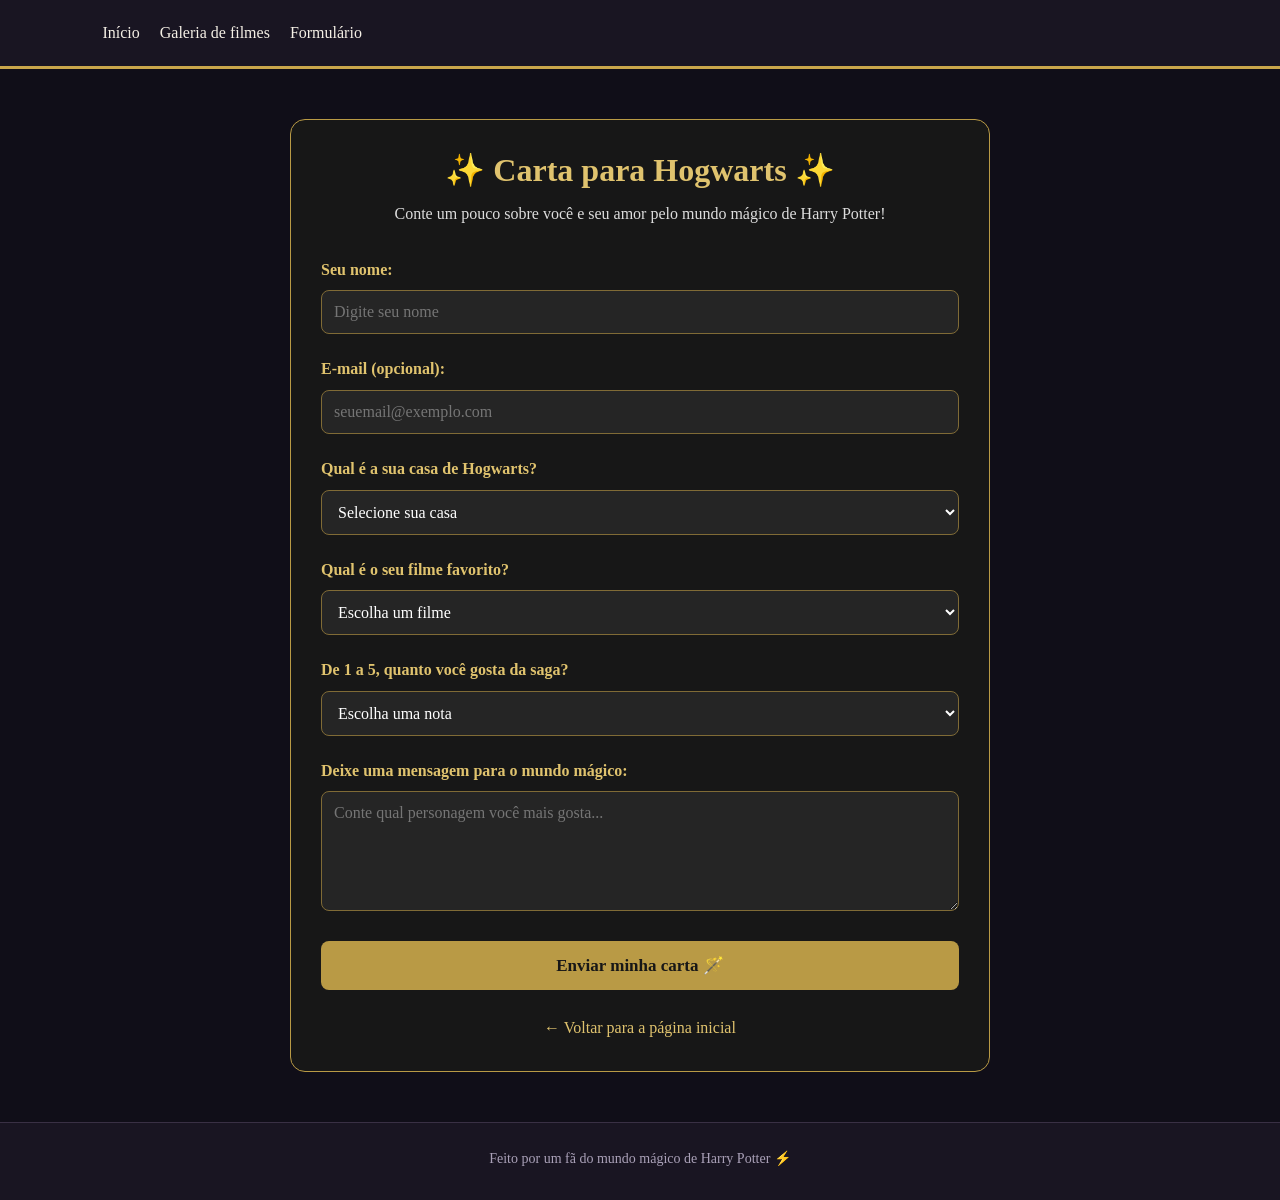
==== formulário.html @ 0c0d21b6 "Update formulário.html" ====
<!DOCTYPE html>
<html lang="pt-BR">
<head>
  <meta charset="UTF-8">
  <meta name="viewport" content="width=device-width, initial-scale=1.0">
  <title>Formulário | Mundo Harry Potter</title>

  <link rel="stylesheet" href="style.css">

  <style>
    .formulario-pagina {
      max-width: 700px;
      margin: 50px auto;
      padding: 30px;
      background: #171717;
      border: 1px solid #b99a45;
      border-radius: 15px;
      color: #f5f0e1;
    }

    .formulario-pagina h1 {
      text-align: center;
      color: #e0c36e;
      margin-bottom: 10px;
    }

    .introducao {
      text-align: center;
      margin-bottom: 30px;
      color: #ddd;
    }

    .campo {
      margin-bottom: 22px;
    }

    .campo label {
      display: block;
      margin-bottom: 8px;
      font-weight: bold;
      color: #e0c36e;
    }

    .campo input,
    .campo select,
    .campo textarea {
      width: 100%;
      padding: 12px;
      box-sizing: border-box;
      border: 1px solid #806b36;
      border-radius: 8px;
      background: #252525;
      color: white;
      font-size: 16px;
    }

    .campo textarea {
      min-height: 120px;
      resize: vertical;
    }

    .campo input:focus,
    .campo select:focus,
    .campo textarea:focus {
      outline: 2px solid #e0c36e;
    }

    .botao-enviar {
      display: block;
      width: 100%;
      padding: 14px;
      border: none;
      border-radius: 8px;
      background: #b99a45;
      color: #171717;
      font-size: 17px;
      font-weight: bold;
      cursor: pointer;
    }

    .botao-enviar:hover {
      background: #e0c36e;
    }

    #mensagem {
      display: none;
      margin-top: 20px;
      padding: 15px;
      border: 1px solid #b99a45;
      border-radius: 8px;
      color: #f5e6a8;
      text-align: center;
    }

    .voltar {
      display: block;
      margin-top: 25px;
      text-align: center;
      color: #e0c36e;
    }

    @media (max-width: 600px) {
      .formulario-pagina {
        margin: 20px 12px;
        padding: 20px;
      }
    }
  </style>
</head>

<body>

  <header>
    <nav>
      <a href="index.html">Início</a>
      <a href="galeria.html">Galeria de filmes</a>
      <a href="formulario.html">Formulário</a>
    </nav>
  </header>

  <main class="formulario-pagina">
    <h1>✨ Carta para Hogwarts ✨</h1>

    <p class="introducao">
      Conte um pouco sobre você e seu amor pelo mundo mágico
      de Harry Potter!
    </p>

    <form id="formulario-hogwarts">

      <div class="campo">
        <label for="nome">Seu nome:</label>
        <input
          type="text"
          id="nome"
          name="nome"
          placeholder="Digite seu nome"
          required
        >
      </div>

      <div class="campo">
        <label for="email">E-mail (opcional):</label>
        <input
          type="email"
          id="email"
          name="email"
          placeholder="seuemail@exemplo.com"
        >
      </div>

      <div class="campo">
        <label for="casa">Qual é a sua casa de Hogwarts?</label>
        <select id="casa" name="casa" required>
          <option value="">Selecione sua casa</option>
          <option value="Grifinória">🦁 Grifinória</option>
          <option value="Sonserina">🐍 Sonserina</option>
          <option value="Corvinal">🦅 Corvinal</option>
          <option value="Lufa-Lufa">🦡 Lufa-Lufa</option>
          <option value="Ainda não sei">Ainda não sei</option>
        </select>
      </div>

      <div class="campo">
        <label for="filme">Qual é o seu filme favorito?</label>
        <select id="filme" name="filme" required>
          <option value="">Escolha um filme</option>
          <option value="A Pedra Filosofal">A Pedra Filosofal</option>
          <option value="A Câmara Secreta">A Câmara Secreta</option>
          <option value="O Prisioneiro de Azkaban">O Prisioneiro de Azkaban</option>
          <option value="O Cálice de Fogo">O Cálice de Fogo</option>
          <option value="A Ordem da Fênix">A Ordem da Fênix</option>
          <option value="O Enigma do Príncipe">O Enigma do Príncipe</option>
          <option value="As Relíquias da Morte - Parte 1">As Relíquias da Morte – Parte 1</option>
          <option value="As Relíquias da Morte - Parte 2">As Relíquias da Morte – Parte 2</option>
        </select>
      </div>

      <div class="campo">
        <label for="nota">De 1 a 5, quanto você gosta da saga?</label>
        <select id="nota" name="nota" required>
          <option value="">Escolha uma nota</option>
          <option value="1">⭐ 1 - Gostei</option>
          <option value="2">⭐⭐ 2 - Gostei bastante</option>
          <option value="3">⭐⭐⭐ 3 - Muito bom</option>
          <option value="4">⭐⭐⭐⭐ 4 - Incrível</option>
          <option value="5">⭐⭐⭐⭐⭐ 5 - Sou fã!</option>
        </select>
      </div>

      <div class="campo">
        <label for="comentario">
          Deixe uma mensagem para o mundo mágico:
        </label>
        <textarea
          id="comentario"
          name="comentario"
          placeholder="Conte qual personagem você mais gosta..."
          required
        ></textarea>
      </div>

      <button type="submit" class="botao-enviar">
        Enviar minha carta 🪄
      </button>

      <p id="mensagem" role="status" aria-live="polite"></p>

    </form>

    <a href="index.html" class="voltar">
      ← Voltar para a página inicial
    </a>
  </main>

  <footer>
    <p>Feito por um fã do mundo mágico de Harry Potter ⚡</p>
  </footer>

  <script>
    const formulario = document.getElementById("formulario-hogwarts");
    const mensagem = document.getElementById("mensagem");

    formulario.addEventListener("submit", function(event) {
      event.preventDefault();

      const nome = document.getElementById("nome").value.trim();

      mensagem.textContent =
        "✨ Obrigado, " + nome +
        "! Sua carta foi preenchida com sucesso. " +
        "Este formulário é uma demonstração e não salva nem envia suas respostas.";

      mensagem.style.display = "block";
    });
  </script>

</body>
</html>
---- style.css ----
/* =================================
   MUNDO BRUXO - ESTILO PRINCIPAL
   ================================= */

* {
  margin: 0;
  padding: 0;
  box-sizing: border-box;
}

:root {
  --fundo: #100e18;
  --fundo-card: #1d1928;
  --fundo-header: #191522;
  --dourado: #c9a64b;
  --dourado-claro: #f0d98b;
  --texto: #f5f0e6;
  --texto-suave: #d5cedd;

  --grifinoria: #a52a35;
  --sonserina: #247653;
  --corvinal: #3976b8;
  --lufalufa: #c9a64b;
}

html {
  scroll-behavior: smooth;
}

body {
  font-family: Georgia, "Times New Roman", serif;
  background: var(--fundo);
  color: var(--texto);
  line-height: 1.6;
  min-height: 100vh;
}

a {
  color: var(--dourado-claro);
  text-decoration: none;
}

a:hover {
  color: var(--dourado);
}

img {
  max-width: 100%;
  display: block;
}

/* =================================
   CABEÇALHO E NAVEGAÇÃO
   ================================= */

header {
  background: var(--fundo-header);
  padding: 20px 8%;
  border-bottom: 3px solid var(--dourado);

  display: flex;
  justify-content: space-between;
  align-items: center;
  flex-wrap: wrap;
  gap: 15px;
}

.logo {
  color: #e3c36c;
  font-size: 25px;
  font-weight: bold;
}

nav {
  display: flex;
  align-items: center;
  flex-wrap: wrap;
  gap: 20px;
}

nav a {
  color: var(--texto);
  transition: color 0.3s;
}

nav a:hover {
  color: var(--dourado-claro);
}

/* =================================
   TÍTULOS E SEÇÕES
   ================================= */

section {
  padding: 60px 8%;
}

h1,
h2,
h3 {
  line-height: 1.3;
}

h1,
h2 {
  color: var(--dourado-claro);
}

p {
  margin-bottom: 12px;
}

.titulo {
  text-align: center;
  padding: 50px 20px 25px;
}

.titulo h1 {
  font-size: clamp(32px, 6vw, 46px);
  margin-bottom: 12px;
}

.titulo p {
  color: var(--texto-suave);
}

.intro {
  max-width: 800px;
  margin: 0 auto;
  color: var(--texto-suave);
  font-size: 17px;
  text-align: center;
}

/* =================================
   PÁGINA INICIAL
   ================================= */

.hero {
  min-height: 75vh;
  padding: 80px 8%;

  display: flex;
  flex-direction: column;
  justify-content: center;
  align-items: center;
  text-align: center;

  background: radial-gradient(
    ellipse at top,
    #342448 0%,
    var(--fundo) 70%
  );
}

.hero h1 {
  font-size: clamp(38px, 7vw, 68px);
  margin-bottom: 20px;
}

.hero p {
  max-width: 700px;
  color: var(--texto-suave);
  font-size: 19px;
  margin-bottom: 30px;
}

.destaque {
  background: var(--fundo-header);
  border-top: 1px solid #393044;
  border-bottom: 1px solid #393044;
}

/* =================================
   BOTÕES
   ================================= */

.botao,
button {
  display: inline-block;
  padding: 13px 27px;

  background: var(--dourado);
  color: #17111f;

  border: none;
  border-radius: 8px;

  font-family: inherit;
  font-size: 16px;
  font-weight: bold;
  text-align: center;
  cursor: pointer;

  transition: background 0.3s, transform 0.3s;
}

.botao:hover,
button:hover {
  background: var(--dourado-claro);
  color: #17111f;
  transform: translateY(-2px);
}

/* =================================
   CARTÕES DAS CASAS
   ================================= */

.casas {
  display: grid;
  grid-template-columns: repeat(
    auto-fit,
    minmax(200px, 1fr)
  );
  gap: 20px;
  margin-top: 35px;
}

.casa {
  background: var(--fundo-card);
  padding: 25px 20px;
  border: 2px solid #393044;
  border-radius: 12px;
}

.casa h3 {
  margin-bottom: 10px;
  font-size: 23px;
}

.grifinoria {
  border-color: var(--grifinoria);
}

.grifinoria h3 {
  color: #e45b62;
}

.sonserina {
  border-color: var(--sonserina);
}

.sonserina h3 {
  color: #63d6a0;
}

.corvinal {
  border-color: var(--corvinal);
}

.corvinal h3 {
  color: #79b9ff;
}

.lufalufa {
  border-color: var(--lufalufa);
}

.lufalufa h3 {
  color: #f0d36d;
}

/* =================================
   GALERIA DE FILMES
   ================================= */

.galeria {
  display: grid;
  grid-template-columns: repeat(
    auto-fit,
    minmax(220px, 1fr)
  );
  gap: 25px;
  padding: 30px 8% 60px;
}

.filme {
  background: var(--fundo-card);
  border: 2px solid #393044;
  border-radius: 12px;
  overflow: hidden;

  transition: transform 0.3s, box-shadow 0.3s;
}

.filme:hover {
  transform: translateY(-6px);
  box-shadow: 0 10px 25px #00000050;
}

.filme img {
  width: 100%;
  aspect-ratio: 2 / 3;
  object-fit: cover;
  background: #292333;
}

.filme h3 {
  color: var(--dourado-claro);
  font-size: 19px;
  padding: 15px 15px 5px;
}

.filme p {
  color: var(--texto-suave);
  padding: 0 15px 15px;
}

/* Bordas com as cores das quatro casas */

.filme:nth-child(4n + 1) {
  border-color: var(--grifinoria);
}

.filme:nth-child(4n + 2) {
  border-color: var(--sonserina);
}

.filme:nth-child(4n + 3) {
  border-color: var(--corvinal);
}

.filme:nth-child(4n) {
  border-color: var(--lufalufa);
}

/* =================================
   FORMULÁRIO
   ================================= */

.formulario-container {
  width: min(90%, 650px);
  margin: 20px auto 60px;
  padding: 30px;

  background: var(--fundo-card);
  border: 1px solid #51415f;
  border-radius: 16px;

  box-shadow: 0 10px 35px #00000030;
}

.campo {
  margin-bottom: 22px;
}

label,
.pergunta {
  display: block;
  font-weight: bold;
  margin-bottom: 8px;
  color: var(--dourado-claro);
}

input,
select,
textarea {
  width: 100%;
  padding: 12px;

  border: 1px solid #594d68;
  border-radius: 8px;

  background: var(--fundo);
  color: var(--texto);

  font-family: inherit;
  font-size: 16px;
}

input:focus,
select:focus,
textarea:focus {
  outline: 2px solid var(--dourado);
  border-color: var(--dourado);
}

select option {
  background: var(--fundo-card);
}

textarea {
  min-height: 120px;
  resize: vertical;
}

.opcoes {
  display: flex;
  flex-wrap: wrap;
  gap: 12px;
}

.opcoes label {
  display: flex;
  align-items: center;
  gap: 7px;
  padding: 10px 12px;

  border: 1px solid #51415f;
  border-radius: 8px;

  color: var(--texto);
  font-weight: normal;
  cursor: pointer;
}

.opcoes input {
  width: auto;
  accent-color: var(--dourado);
}

.aviso {
  margin-top: 15px;
  color: #bdb4ca;
  font-size: 13px;
  text-align: center;
}

#mensagem {
  display: none;
  margin-top: 20px;
  padding: 15px;

  border: 1px solid #63d6a0;
  border-radius: 8px;

  color: #a5f0c9;
  text-align: center;
}

/* =================================
   RODAPÉ
   ================================= */

footer {
  text-align: center;
  padding: 25px;

  color: #aaa1b8;
  background: var(--fundo-header);
  border-top: 1px solid #393044;

  font-size: 14px;
}

footer p {
  margin-bottom: 5px;
}

/* =================================
   ACESSIBILIDADE
   ================================= */

a:focus-visible,
button:focus-visible {
  outline: 2px solid var(--dourado-claro);
  outline-offset: 4px;
}

/* =================================
   RESPONSIVIDADE PARA CELULARES
   ================================= */

@media (max-width: 600px) {
  header {
    justify-content: center;
    text-align: center;
  }

  nav {
    justify-content: center;
    gap: 14px;
  }

  .hero {
    min-height: 65vh;
    padding: 60px 6%;
  }

  section {
    padding: 45px 6%;
  }

  .galeria {
    grid-template-columns: repeat(2, minmax(0, 1fr));
    gap: 14px;
    padding: 20px 5% 45px;
  }

  .filme h3 {
    font-size: 16px;
    padding: 10px 10px 5px;
  }

  .filme p {
    padding: 0 10px 10px;
    font-size: 14px;
  }

  .formulario-container {
    padding: 22px;
  }
}

@media (max-width: 360px) {
  .galeria {
    grid-template-columns: 1fr;
  }
}
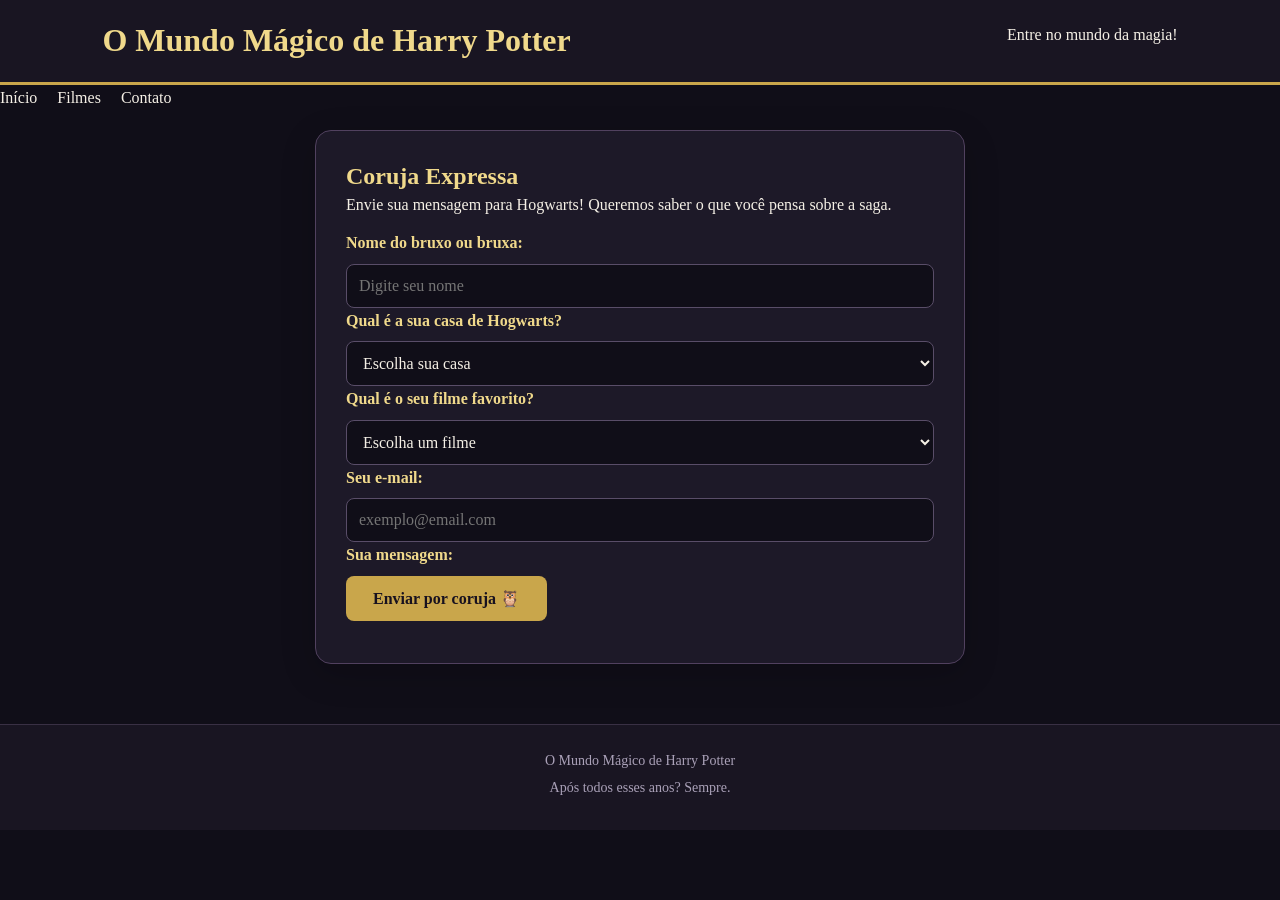
==== commit aa97f1ff: "Update formulário.html" ====
--- a/formulário.html
+++ b/formulário.html
@@ -1,239 +1,92 @@
+
 <!DOCTYPE html>
 <html lang="pt-BR">
 <head>
-  <meta charset="UTF-8">
-  <meta name="viewport" content="width=device-width, initial-scale=1.0">
-  <title>Formulário | Mundo Harry Potter</title>
-
-  <link rel="stylesheet" href="style.css">
-
-  <style>
-    .formulario-pagina {
-      max-width: 700px;
-      margin: 50px auto;
-      padding: 30px;
-      background: #171717;
-      border: 1px solid #b99a45;
-      border-radius: 15px;
-      color: #f5f0e1;
-    }
-
-    .formulario-pagina h1 {
-      text-align: center;
-      color: #e0c36e;
-      margin-bottom: 10px;
-    }
-
-    .introducao {
-      text-align: center;
-      margin-bottom: 30px;
-      color: #ddd;
-    }
-
-    .campo {
-      margin-bottom: 22px;
-    }
-
-    .campo label {
-      display: block;
-      margin-bottom: 8px;
-      font-weight: bold;
-      color: #e0c36e;
-    }
-
-    .campo input,
-    .campo select,
-    .campo textarea {
-      width: 100%;
-      padding: 12px;
-      box-sizing: border-box;
-      border: 1px solid #806b36;
-      border-radius: 8px;
-      background: #252525;
-      color: white;
-      font-size: 16px;
-    }
-
-    .campo textarea {
-      min-height: 120px;
-      resize: vertical;
-    }
-
-    .campo input:focus,
-    .campo select:focus,
-    .campo textarea:focus {
-      outline: 2px solid #e0c36e;
-    }
-
-    .botao-enviar {
-      display: block;
-      width: 100%;
-      padding: 14px;
-      border: none;
-      border-radius: 8px;
-      background: #b99a45;
-      color: #171717;
-      font-size: 17px;
-      font-weight: bold;
-      cursor: pointer;
-    }
-
-    .botao-enviar:hover {
-      background: #e0c36e;
-    }
-
-    #mensagem {
-      display: none;
-      margin-top: 20px;
-      padding: 15px;
-      border: 1px solid #b99a45;
-      border-radius: 8px;
-      color: #f5e6a8;
-      text-align: center;
-    }
-
-    .voltar {
-      display: block;
-      margin-top: 25px;
-      text-align: center;
-      color: #e0c36e;
-    }
-
-    @media (max-width: 600px) {
-      .formulario-pagina {
-        margin: 20px 12px;
-        padding: 20px;
-      }
-    }
-  </style>
+    <meta charset="UTF-8">
+    <meta name="viewport" content="width=device-width, initial-scale=1.0">
+    <title>Contato | Harry Potter</title>
+    <link rel="stylesheet" href="style.css">
 </head>
 
 <body>
 
-  <header>
+    <header>
+        <h1>O Mundo Mágico de Harry Potter</h1>
+        <p>Entre no mundo da magia!</p>
+    </header>
+
     <nav>
-      <a href="index.html">Início</a>
-      <a href="galeria.html">Galeria de filmes</a>
-      <a href="formulario.html">Formulário</a>
+        <a href="index.html">Início</a>
+        <a href="galeria.html">Filmes</a>
+        <a href="formulario.html">Contato</a>
     </nav>
-  </header>
 
-  <main class="formulario-pagina">
-    <h1>✨ Carta para Hogwarts ✨</h1>
+    <main class="formulario-container">
+        <h2>Coruja Expressa</h2>
+        <p>
+            Envie sua mensagem para Hogwarts!
+            Queremos saber o que você pensa sobre a saga.
+        </p>
 
-    <p class="introducao">
-      Conte um pouco sobre você e seu amor pelo mundo mágico
-      de Harry Potter!
-    </p>
+        <form id="formulario">
+            <label for="nome">Nome do bruxo ou bruxa:</label>
+            <input type="text" id="nome" name="nome"
+                   placeholder="Digite seu nome" required>
 
-    <form id="formulario-hogwarts">
+            <label for="casa">Qual é a sua casa de Hogwarts?</label>
+            <select id="casa" name="casa" required>
+                <option value="">Escolha sua casa</option>
+                <option>Grifinória</option>
+                <option>Sonserina</option>
+                <option>Corvinal</option>
+                <option>Lufa-Lufa</option>
+            </select>
 
-      <div class="campo">
-        <label for="nome">Seu nome:</label>
-        <input
-          type="text"
-          id="nome"
-          name="nome"
-          placeholder="Digite seu nome"
-          required
-        >
-      </div>
+            <label for="filme">Qual é o seu filme favorito?</label>
+            <select id="filme" name="filme" required>
+                <option value="">Escolha um filme</option>
+                <option>A Pedra Filosofal</option>
+                <option>A Câmara Secreta</option>
+                <option>O Prisioneiro de Azkaban</option>
+                <option>O Cálice de Fogo</option>
+                <option>A Ordem da Fênix</option>
+                <option>O Enigma do Príncipe</option>
+                <option>As Relíquias da Morte - Parte 1</option>
+                <option>As Relíquias da Morte - Parte 2</option>
+            </select>
 
-      <div class="campo">
-        <label for="email">E-mail (opcional):</label>
-        <input
-          type="email"
-          id="email"
-          name="email"
-          placeholder="seuemail@exemplo.com"
-        >
-      </div>
+            <label for="email">Seu e-mail:</label>
+            <input type="email" id="email" name="email"
+                   placeholder="exemplo@email.com" required>
 
-      <div class="campo">
-        <label for="casa">Qual é a sua casa de Hogwarts?</label>
-        <select id="casa" name="casa" required>
-          <option value="">Selecione sua casa</option>
-          <option value="Grifinória">🦁 Grifinória</option>
-          <option value="Sonserina">🐍 Sonserina</option>
-          <option value="Corvinal">🦅 Corvinal</option>
-          <option value="Lufa-Lufa">🦡 Lufa-Lufa</option>
-          <option value="Ainda não sei">Ainda não sei</option>
-        </select>
-      </div>
+            <label for="mensagem">Sua mensagem:</label>
+            <textarea id="mensagem" name="mensagem" rows="5"
+                      placeholder="Escreva sua mensagem mágica..."
+                      required></textarea>
 
-      <div class="campo">
-        <label for="filme">Qual é o seu filme favorito?</label>
-        <select id="filme" name="filme" required>
-          <option value="">Escolha um filme</option>
-          <option value="A Pedra Filosofal">A Pedra Filosofal</option>
-          <option value="A Câmara Secreta">A Câmara Secreta</option>
-          <option value="O Prisioneiro de Azkaban">O Prisioneiro de Azkaban</option>
-          <option value="O Cálice de Fogo">O Cálice de Fogo</option>
-          <option value="A Ordem da Fênix">A Ordem da Fênix</option>
-          <option value="O Enigma do Príncipe">O Enigma do Príncipe</option>
-          <option value="As Relíquias da Morte - Parte 1">As Relíquias da Morte – Parte 1</option>
-          <option value="As Relíquias da Morte - Parte 2">As Relíquias da Morte – Parte 2</option>
-        </select>
-      </div>
+            <button type="submit">Enviar por coruja 🦉</button>
+        </form>
 
-      <div class="campo">
-        <label for="nota">De 1 a 5, quanto você gosta da saga?</label>
-        <select id="nota" name="nota" required>
-          <option value="">Escolha uma nota</option>
-          <option value="1">⭐ 1 - Gostei</option>
-          <option value="2">⭐⭐ 2 - Gostei bastante</option>
-          <option value="3">⭐⭐⭐ 3 - Muito bom</option>
-          <option value="4">⭐⭐⭐⭐ 4 - Incrível</option>
-          <option value="5">⭐⭐⭐⭐⭐ 5 - Sou fã!</option>
-        </select>
-      </div>
+        <p id="resultado" role="status"></p>
+    </main>
 
-      <div class="campo">
-        <label for="comentario">
-          Deixe uma mensagem para o mundo mágico:
-        </label>
-        <textarea
-          id="comentario"
-          name="comentario"
-          placeholder="Conte qual personagem você mais gosta..."
-          required
-        ></textarea>
-      </div>
+    <footer>
+        <p>O Mundo Mágico de Harry Potter</p>
+        <p>Após todos esses anos? Sempre.</p>
+    </footer>
 
-      <button type="submit" class="botao-enviar">
-        Enviar minha carta 🪄
-      </button>
+    <script>
+        document.getElementById("formulario").addEventListener("submit", function(event) {
+            event.preventDefault();
 
-      <p id="mensagem" role="status" aria-live="polite"></p>
+            const nome = document.getElementById("nome").value;
 
-    </form>
+            document.getElementById("resultado").textContent =
+                "Mensagem preenchida com sucesso, " + nome + "!";
 
-    <a href="index.html" class="voltar">
-      ← Voltar para a página inicial
-    </a>
-  </main>
-
-  <footer>
-    <p>Feito por um fã do mundo mágico de Harry Potter ⚡</p>
-  </footer>
-
-  <script>
-    const formulario = document.getElementById("formulario-hogwarts");
-    const mensagem = document.getElementById("mensagem");
-
-    formulario.addEventListener("submit", function(event) {
-      event.preventDefault();
-
-      const nome = document.getElementById("nome").value.trim();
-
-      mensagem.textContent =
-        "✨ Obrigado, " + nome +
-        "! Sua carta foi preenchida com sucesso. " +
-        "Este formulário é uma demonstração e não salva nem envia suas respostas.";
-
-      mensagem.style.display = "block";
-    });
-  </script>
+            this.reset();
+        });
+    </script>
 
 </body>
 </html>
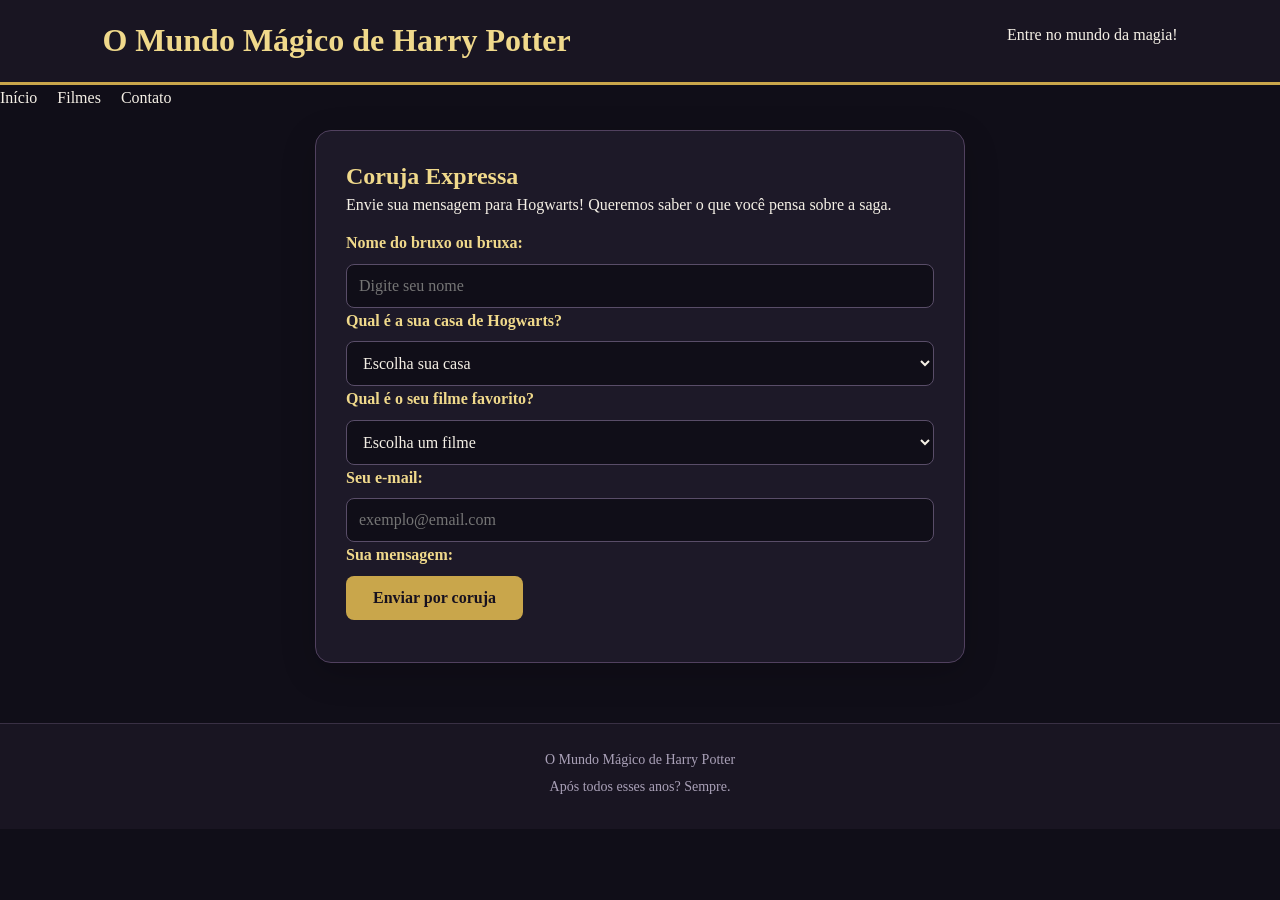
==== commit 7b97f70b: "Update formulário.html" ====
--- a/formulário.html
+++ b/formulário.html
@@ -1,4 +1,3 @@
-
 <!DOCTYPE html>
 <html lang="pt-BR">
 <head>
@@ -7,41 +6,34 @@
     <title>Contato | Harry Potter</title>
     <link rel="stylesheet" href="style.css">
 </head>
-
 <body>
-
     <header>
         <h1>O Mundo Mágico de Harry Potter</h1>
         <p>Entre no mundo da magia!</p>
     </header>
-
     <nav>
         <a href="index.html">Início</a>
         <a href="galeria.html">Filmes</a>
         <a href="formulario.html">Contato</a>
     </nav>
-
     <main class="formulario-container">
         <h2>Coruja Expressa</h2>
         <p>
             Envie sua mensagem para Hogwarts!
             Queremos saber o que você pensa sobre a saga.
         </p>
-
         <form id="formulario">
             <label for="nome">Nome do bruxo ou bruxa:</label>
             <input type="text" id="nome" name="nome"
                    placeholder="Digite seu nome" required>
-
             <label for="casa">Qual é a sua casa de Hogwarts?</label>
             <select id="casa" name="casa" required>
                 <option value="">Escolha sua casa</option>
-                <option>Grifinória</option>
-                <option>Sonserina</option>
-                <option>Corvinal</option>
-                <option>Lufa-Lufa</option>
+                <option value="Grifinória">Grifinória</option>
+                <option value="Sonserina">Sonserina</option>
+                <option value="Corvinal">Corvinal</option>
+                <option value="Lufa-Lufa">Lufa-Lufa</option>
             </select>
-
             <label for="filme">Qual é o seu filme favorito?</label>
             <select id="filme" name="filme" required>
                 <option value="">Escolha um filme</option>
@@ -54,39 +46,47 @@
                 <option>As Relíquias da Morte - Parte 1</option>
                 <option>As Relíquias da Morte - Parte 2</option>
             </select>
-
             <label for="email">Seu e-mail:</label>
             <input type="email" id="email" name="email"
                    placeholder="exemplo@email.com" required>
-
             <label for="mensagem">Sua mensagem:</label>
             <textarea id="mensagem" name="mensagem" rows="5"
                       placeholder="Escreva sua mensagem mágica..."
                       required></textarea>
-
-            <button type="submit">Enviar por coruja 🦉</button>
+            <button type="submit">Enviar por coruja</button>
         </form>
-
-        <p id="resultado" role="status"></p>
+        <p id="resultado" role="status" aria-live="polite"></p>
     </main>
-
     <footer>
         <p>O Mundo Mágico de Harry Potter</p>
         <p>Após todos esses anos? Sempre.</p>
     </footer>
-
     <script>
-        document.getElementById("formulario").addEventListener("submit", function(event) {
-            event.preventDefault();
-
-            const nome = document.getElementById("nome").value;
-
-            document.getElementById("resultado").textContent =
-                "Mensagem preenchida com sucesso, " + nome + "!";
-
-            this.reset();
+        document.addEventListener("DOMContentLoaded", function () {
+            const formulario = document.getElementById("formulario");
+            const resultado = document.getElementById("resultado");
+            formulario.addEventListener("submit", function (event) {
+                event.preventDefault();
+                if (!formulario.reportValidity()) {
+                    return;
+                }
+                const nome = document.getElementById("nome").value.trim();
+                resultado.textContent =
+                    "Sua mensagem foi preenchida com sucesso, " +
+                    nome +
+                    "! Obrigado por visitar Hogwarts!";
+                resultado.style.display = "block";
+                resultado.style.marginTop = "20px";
+                resultado.style.padding = "15px";
+                resultado.style.borderRadius = "8px";
+                resultado.style.backgroundColor = "#d9c477";
+                resultado.style.color = "#191522";
+                resultado.scrollIntoView({
+                    behavior: "smooth",
+                    block: "center"
+                });
+            });
         });
     </script>
-
 </body>
 </html>
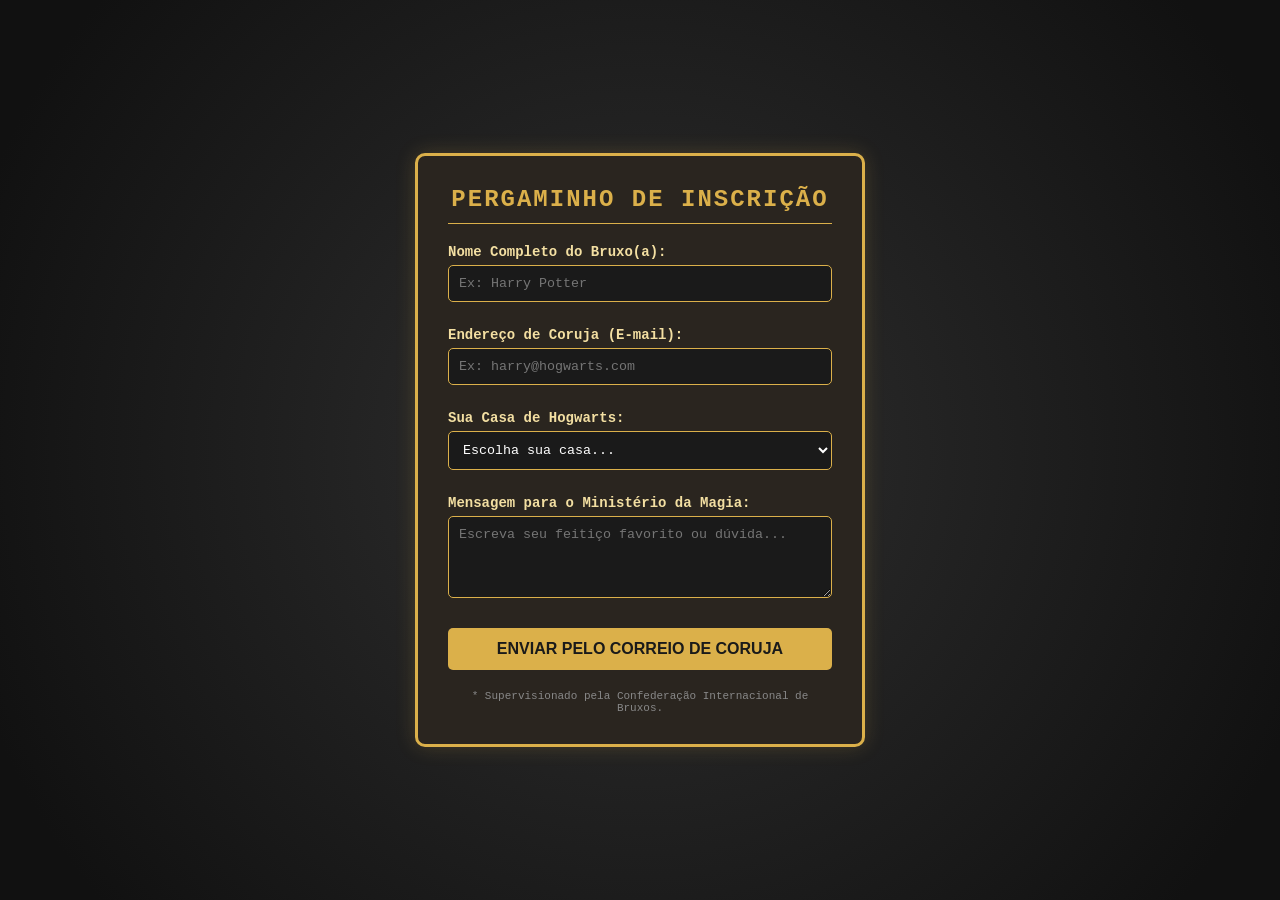
==== commit e481fdd1: "Update formulário.html" ====
--- a/formulário.html
+++ b/formulário.html
@@ -3,90 +3,142 @@
 <head>
     <meta charset="UTF-8">
     <meta name="viewport" content="width=device-width, initial-scale=1.0">
-    <title>Contato | Harry Potter</title>
-    <link rel="stylesheet" href="style.css">
+    <title>Inscrição em Hogwarts</title>
+    <style>
+        /* Estilo Temático Harry Potter */
+        body {
+            background-color: #1a1a1a;
+            color: #f3dfa2;
+            font-family: 'Courier New', Courier, monospace;
+            display: flex;
+            justify-content: center;
+            align-items: center;
+            min-height: 100vh;
+            margin: 0;
+            background-image: radial-gradient(circle, #2c2c2c 10%, #111 90%);
+        }
+
+        .form-container {
+            background-color: #2a251f;
+            border: 3px solid #dbb04a;
+            border-radius: 10px;
+            padding: 30px;
+            width: 100%;
+            max-width: 450px;
+            box-shadow: 0 0 20px rgba(219, 176, 74, 0.2);
+            box-sizing: border-box;
+        }
+
+        h2 {
+            text-align: center;
+            color: #dbb04a;
+            margin-top: 0;
+            text-transform: uppercase;
+            letter-spacing: 2px;
+            border-bottom: 1px solid #dbb04a;
+            padding-bottom: 10px;
+        }
+
+        label {
+            display: block;
+            margin: 15px 0 5px;
+            font-weight: bold;
+            font-size: 14px;
+        }
+
+        input[type="text"],
+        input[type="email"],
+        select,
+        textarea {
+            width: 100%;
+            padding: 10px;
+            margin-bottom: 10px;
+            border: 1px solid #dbb04a;
+            border-radius: 5px;
+            background-color: #1a1a1a;
+            color: #fff;
+            font-family: inherit;
+            box-sizing: border-box;
+        }
+
+        input:focus, select:focus, textarea:focus {
+            outline: none;
+            border-color: #fff;
+            box-shadow: 0 0 5px rgba(255, 255, 255, 0.5);
+        }
+
+        button {
+            width: 100%;
+            padding: 12px;
+            background-color: #dbb04a;
+            color: #1a1a1a;
+            border: none;
+            border-radius: 5px;
+            font-weight: bold;
+            font-size: 16px;
+            cursor: pointer;
+            transition: background 0.3s;
+            text-transform: uppercase;
+            margin-top: 15px;
+        }
+
+        button:hover {
+            background-color: #fff;
+            color: #1a1a1a;
+        }
+
+        .footer-nota {
+            text-align: center;
+            font-size: 11px;
+            color: #888;
+            margin-top: 20px;
+        }
+    </style>
 </head>
 <body>
-    <header>
-        <h1>O Mundo Mágico de Harry Potter</h1>
-        <p>Entre no mundo da magia!</p>
-    </header>
-    <nav>
-        <a href="index.html">Início</a>
-        <a href="galeria.html">Filmes</a>
-        <a href="formulario.html">Contato</a>
-    </nav>
-    <main class="formulario-container">
-        <h2>Coruja Expressa</h2>
-        <p>
-            Envie sua mensagem para Hogwarts!
-            Queremos saber o que você pensa sobre a saga.
-        </p>
-        <form id="formulario">
-            <label for="nome">Nome do bruxo ou bruxa:</label>
-            <input type="text" id="nome" name="nome"
-                   placeholder="Digite seu nome" required>
-            <label for="casa">Qual é a sua casa de Hogwarts?</label>
-            <select id="casa" name="casa" required>
-                <option value="">Escolha sua casa</option>
-                <option value="Grifinória">Grifinória</option>
-                <option value="Sonserina">Sonserina</option>
-                <option value="Corvinal">Corvinal</option>
-                <option value="Lufa-Lufa">Lufa-Lufa</option>
+
+    <div class="form-container">
+        <h2>Pergaminho de Inscrição</h2>
+        
+        <!-- Formulário integrado com o StaticForms -->
+        <form action="https://staticforms.xyz" method="post">
+            
+            <!-- COLE SUA CHAVE DO STATICFORMS AQUI EMBAIXO -->
+            <input type="hidden" name="accessKey" value="SUA_CHAVE_AQUI">
+            
+            <!-- Redireciona o usuário de volta para o seu site após o envio -->
+            <input type="hidden" name="redirectTo" value="https://github.io">
+
+            <!-- Campo Nome -->
+            <label for="name">Nome Completo do Bruxo(a):</label>
+            <input type="text" id="name" name="name" placeholder="Ex: Harry Potter" required>
+
+            <!-- Campo E-mail -->
+            <label for="email">Endereço de Coruja (E-mail):</label>
+            <input type="email" id="email" name="email" placeholder="Ex: harry@hogwarts.com" required>
+
+            <!-- Campo Seleção da Casa -->
+            <label for="casa">Sua Casa de Hogwarts:</label>
+            <select id="casa" name="subject" required>
+                <option value="" disabled selected>Escolha sua casa...</option>
+                <option value="Grifinória">Grifinória 🦁</option>
+                <option value="Sonserina">Sonserina 🐍</option>
+                <option value="Corvinal">Corvinal 🦅</option>
+                <option value="Lufa-Lufa">Lufa-Lufa 🦡</option>
             </select>
-            <label for="filme">Qual é o seu filme favorito?</label>
-            <select id="filme" name="filme" required>
-                <option value="">Escolha um filme</option>
-                <option>A Pedra Filosofal</option>
-                <option>A Câmara Secreta</option>
-                <option>O Prisioneiro de Azkaban</option>
-                <option>O Cálice de Fogo</option>
-                <option>A Ordem da Fênix</option>
-                <option>O Enigma do Príncipe</option>
-                <option>As Relíquias da Morte - Parte 1</option>
-                <option>As Relíquias da Morte - Parte 2</option>
-            </select>
-            <label for="email">Seu e-mail:</label>
-            <input type="email" id="email" name="email"
-                   placeholder="exemplo@email.com" required>
-            <label for="mensagem">Sua mensagem:</label>
-            <textarea id="mensagem" name="mensagem" rows="5"
-                      placeholder="Escreva sua mensagem mágica..."
-                      required></textarea>
-            <button type="submit">Enviar por coruja</button>
+
+            <!-- Campo Mensagem -->
+            <label for="mensagem">Mensagem para o Ministério da Magia:</label>
+            <textarea id="mensagem" name="message" rows="4" placeholder="Escreva seu feitiço favorito ou dúvida..." required></textarea>
+
+            <!-- Botão Enviar -->
+            <button type="submit">Enviar pelo Correio de Coruja</button>
         </form>
-        <p id="resultado" role="status" aria-live="polite"></p>
-    </main>
-    <footer>
-        <p>O Mundo Mágico de Harry Potter</p>
-        <p>Após todos esses anos? Sempre.</p>
-    </footer>
-    <script>
-        document.addEventListener("DOMContentLoaded", function () {
-            const formulario = document.getElementById("formulario");
-            const resultado = document.getElementById("resultado");
-            formulario.addEventListener("submit", function (event) {
-                event.preventDefault();
-                if (!formulario.reportValidity()) {
-                    return;
-                }
-                const nome = document.getElementById("nome").value.trim();
-                resultado.textContent =
-                    "Sua mensagem foi preenchida com sucesso, " +
-                    nome +
-                    "! Obrigado por visitar Hogwarts!";
-                resultado.style.display = "block";
-                resultado.style.marginTop = "20px";
-                resultado.style.padding = "15px";
-                resultado.style.borderRadius = "8px";
-                resultado.style.backgroundColor = "#d9c477";
-                resultado.style.color = "#191522";
-                resultado.scrollIntoView({
-                    behavior: "smooth",
-                    block: "center"
-                });
-            });
-        });
-    </script>
+
+        <div class="footer-nota">
+            * Supervisionado pela Confederação Internacional de Bruxos.
+        </div>
+    </div>
+
 </body>
 </html>
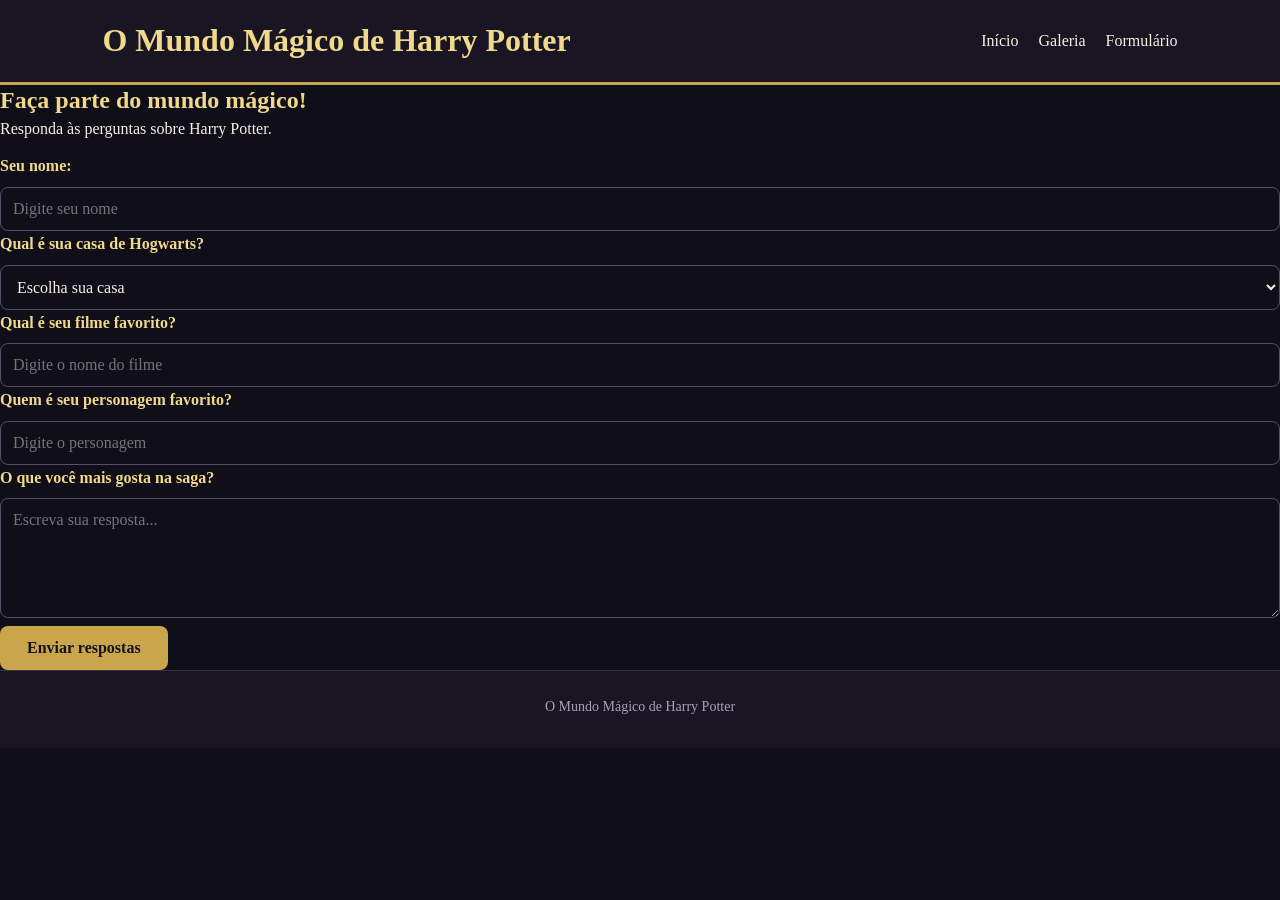
==== commit 466bc031: "Update formulário.html" ====
--- a/formulário.html
+++ b/formulário.html
@@ -1,144 +1,63 @@
+
 <!DOCTYPE html>
-<html lang="pt-BR">
+<html lang="pt-br">
 <head>
     <meta charset="UTF-8">
     <meta name="viewport" content="width=device-width, initial-scale=1.0">
-    <title>Inscrição em Hogwarts</title>
-    <style>
-        /* Estilo Temático Harry Potter */
-        body {
-            background-color: #1a1a1a;
-            color: #f3dfa2;
-            font-family: 'Courier New', Courier, monospace;
-            display: flex;
-            justify-content: center;
-            align-items: center;
-            min-height: 100vh;
-            margin: 0;
-            background-image: radial-gradient(circle, #2c2c2c 10%, #111 90%);
-        }
-
-        .form-container {
-            background-color: #2a251f;
-            border: 3px solid #dbb04a;
-            border-radius: 10px;
-            padding: 30px;
-            width: 100%;
-            max-width: 450px;
-            box-shadow: 0 0 20px rgba(219, 176, 74, 0.2);
-            box-sizing: border-box;
-        }
-
-        h2 {
-            text-align: center;
-            color: #dbb04a;
-            margin-top: 0;
-            text-transform: uppercase;
-            letter-spacing: 2px;
-            border-bottom: 1px solid #dbb04a;
-            padding-bottom: 10px;
-        }
-
-        label {
-            display: block;
-            margin: 15px 0 5px;
-            font-weight: bold;
-            font-size: 14px;
-        }
-
-        input[type="text"],
-        input[type="email"],
-        select,
-        textarea {
-            width: 100%;
-            padding: 10px;
-            margin-bottom: 10px;
-            border: 1px solid #dbb04a;
-            border-radius: 5px;
-            background-color: #1a1a1a;
-            color: #fff;
-            font-family: inherit;
-            box-sizing: border-box;
-        }
-
-        input:focus, select:focus, textarea:focus {
-            outline: none;
-            border-color: #fff;
-            box-shadow: 0 0 5px rgba(255, 255, 255, 0.5);
-        }
-
-        button {
-            width: 100%;
-            padding: 12px;
-            background-color: #dbb04a;
-            color: #1a1a1a;
-            border: none;
-            border-radius: 5px;
-            font-weight: bold;
-            font-size: 16px;
-            cursor: pointer;
-            transition: background 0.3s;
-            text-transform: uppercase;
-            margin-top: 15px;
-        }
-
-        button:hover {
-            background-color: #fff;
-            color: #1a1a1a;
-        }
-
-        .footer-nota {
-            text-align: center;
-            font-size: 11px;
-            color: #888;
-            margin-top: 20px;
-        }
-    </style>
+    <title>Formulário - Harry Potter</title>
+    <link rel="stylesheet" href="style.css">
 </head>
 <body>
 
-    <div class="form-container">
-        <h2>Pergaminho de Inscrição</h2>
-        
-        <!-- Formulário integrado com o StaticForms -->
-        <form action="https://staticforms.xyz" method="post">
-            
-            <!-- COLE SUA CHAVE DO STATICFORMS AQUI EMBAIXO -->
-            <input type="hidden" name="accessKey" value="SUA_CHAVE_AQUI">
-            
-            <!-- Redireciona o usuário de volta para o seu site após o envio -->
-            <input type="hidden" name="redirectTo" value="https://github.io">
+    <header>
+        <h1>O Mundo Mágico de Harry Potter</h1>
+        <nav>
+            <a href="index.html">Início</a>
+            <a href="galeria.html">Galeria</a>
+            <a href="formulario.html">Formulário</a>
+        </nav>
+    </header>
 
-            <!-- Campo Nome -->
-            <label for="name">Nome Completo do Bruxo(a):</label>
-            <input type="text" id="name" name="name" placeholder="Ex: Harry Potter" required>
+    <main>
+        <h2>Faça parte do mundo mágico!</h2>
+        <p>Responda às perguntas sobre Harry Potter.</p>
 
-            <!-- Campo E-mail -->
-            <label for="email">Endereço de Coruja (E-mail):</label>
-            <input type="email" id="email" name="email" placeholder="Ex: harry@hogwarts.com" required>
+        <form action="https://formsubmit.co/" method="POST">
 
-            <!-- Campo Seleção da Casa -->
-            <label for="casa">Sua Casa de Hogwarts:</label>
-            <select id="casa" name="subject" required>
-                <option value="" disabled selected>Escolha sua casa...</option>
-                <option value="Grifinória">Grifinória 🦁</option>
-                <option value="Sonserina">Sonserina 🐍</option>
-                <option value="Corvinal">Corvinal 🦅</option>
-                <option value="Lufa-Lufa">Lufa-Lufa 🦡</option>
+            <label for="nome">Seu nome:</label>
+            <input type="text" id="nome" name="nome"
+                   placeholder="Digite seu nome" required>
+
+            <label for="casa">Qual é sua casa de Hogwarts?</label>
+            <select id="casa" name="casa" required>
+                <option value="">Escolha sua casa</option>
+                <option value="Grifinória">Grifinória</option>
+                <option value="Sonserina">Sonserina</option>
+                <option value="Corvinal">Corvinal</option>
+                <option value="Lufa-Lufa">Lufa-Lufa</option>
             </select>
 
-            <!-- Campo Mensagem -->
-            <label for="mensagem">Mensagem para o Ministério da Magia:</label>
-            <textarea id="mensagem" name="message" rows="4" placeholder="Escreva seu feitiço favorito ou dúvida..." required></textarea>
+            <label for="filme">Qual é seu filme favorito?</label>
+            <input type="text" id="filme" name="filme"
+                   placeholder="Digite o nome do filme" required>
 
-            <!-- Botão Enviar -->
-            <button type="submit">Enviar pelo Correio de Coruja</button>
+            <label for="personagem">Quem é seu personagem favorito?</label>
+            <input type="text" id="personagem" name="personagem"
+                   placeholder="Digite o personagem" required>
+
+            <label for="opiniao">O que você mais gosta na saga?</label>
+            <textarea id="opiniao" name="opiniao"
+                      rows="5" placeholder="Escreva sua resposta..."
+                      required></textarea>
+
+            <button type="submit">Enviar respostas</button>
+
         </form>
+    </main>
 
-        <div class="footer-nota">
-            * Supervisionado pela Confederação Internacional de Bruxos.
-        </div>
-    </div>
+    <footer>
+        <p>O Mundo Mágico de Harry Potter</p>
+    </footer>
 
 </body>
 </html>
--- a/style.css
+++ b/style.css
@@ -0,0 +1,510 @@
+
+/* =================================
+   MUNDO BRUXO - ESTILO PRINCIPAL
+   ================================= */
+
+* {
+  margin: 0;
+  padding: 0;
+  box-sizing: border-box;
+}
+
+:root {
+  --fundo: #100e18;
+  --fundo-card: #1d1928;
+  --fundo-header: #191522;
+  --dourado: #c9a64b;
+  --dourado-claro: #f0d98b;
+  --texto: #f5f0e6;
+  --texto-suave: #d5cedd;
+
+  --grifinoria: #a52a35;
+  --sonserina: #247653;
+  --corvinal: #3976b8;
+  --lufalufa: #c9a64b;
+}
+
+html {
+  scroll-behavior: smooth;
+}
+
+body {
+  font-family: Georgia, "Times New Roman", serif;
+  background: var(--fundo);
+  color: var(--texto);
+  line-height: 1.6;
+  min-height: 100vh;
+}
+
+a {
+  color: var(--dourado-claro);
+  text-decoration: none;
+}
+
+a:hover {
+  color: var(--dourado);
+}
+
+img {
+  max-width: 100%;
+  display: block;
+}
+
+/* =================================
+   CABEÇALHO E NAVEGAÇÃO
+   ================================= */
+
+header {
+  background: var(--fundo-header);
+  padding: 20px 8%;
+  border-bottom: 3px solid var(--dourado);
+
+  display: flex;
+  justify-content: space-between;
+  align-items: center;
+  flex-wrap: wrap;
+  gap: 15px;
+}
+
+.logo {
+  color: #e3c36c;
+  font-size: 25px;
+  font-weight: bold;
+}
+
+nav {
+  display: flex;
+  align-items: center;
+  flex-wrap: wrap;
+  gap: 20px;
+}
+
+nav a {
+  color: var(--texto);
+  transition: color 0.3s;
+}
+
+nav a:hover {
+  color: var(--dourado-claro);
+}
+
+/* =================================
+   TÍTULOS E SEÇÕES
+   ================================= */
+
+section {
+  padding: 60px 8%;
+}
+
+h1,
+h2,
+h3 {
+  line-height: 1.3;
+}
+
+h1,
+h2 {
+  color: var(--dourado-claro);
+}
+
+p {
+  margin-bottom: 12px;
+}
+
+.titulo {
+  text-align: center;
+  padding: 50px 20px 25px;
+}
+
+.titulo h1 {
+  font-size: clamp(32px, 6vw, 46px);
+  margin-bottom: 12px;
+}
+
+.titulo p {
+  color: var(--texto-suave);
+}
+
+.intro {
+  max-width: 800px;
+  margin: 0 auto;
+  color: var(--texto-suave);
+  font-size: 17px;
+  text-align: center;
+}
+
+/* =================================
+   PÁGINA INICIAL
+   ================================= */
+
+.hero {
+  min-height: 75vh;
+  padding: 80px 8%;
+
+  display: flex;
+  flex-direction: column;
+  justify-content: center;
+  align-items: center;
+  text-align: center;
+
+  background: radial-gradient(
+    ellipse at top,
+    #342448 0%,
+    var(--fundo) 70%
+  );
+}
+
+.hero h1 {
+  font-size: clamp(38px, 7vw, 68px);
+  margin-bottom: 20px;
+}
+
+.hero p {
+  max-width: 700px;
+  color: var(--texto-suave);
+  font-size: 19px;
+  margin-bottom: 30px;
+}
+
+.destaque {
+  background: var(--fundo-header);
+  border-top: 1px solid #393044;
+  border-bottom: 1px solid #393044;
+}
+
+/* =================================
+   BOTÕES
+   ================================= */
+
+.botao,
+button {
+  display: inline-block;
+  padding: 13px 27px;
+
+  background: var(--dourado);
+  color: #17111f;
+
+  border: none;
+  border-radius: 8px;
+
+  font-family: inherit;
+  font-size: 16px;
+  font-weight: bold;
+  text-align: center;
+  cursor: pointer;
+
+  transition: background 0.3s, transform 0.3s;
+}
+
+.botao:hover,
+button:hover {
+  background: var(--dourado-claro);
+  color: #17111f;
+  transform: translateY(-2px);
+}
+
+/* =================================
+   CARTÕES DAS CASAS
+   ================================= */
+
+.casas {
+  display: grid;
+  grid-template-columns: repeat(
+    auto-fit,
+    minmax(200px, 1fr)
+  );
+  gap: 20px;
+  margin-top: 35px;
+}
+
+.casa {
+  background: var(--fundo-card);
+  padding: 25px 20px;
+  border: 2px solid #393044;
+  border-radius: 12px;
+}
+
+.casa h3 {
+  margin-bottom: 10px;
+  font-size: 23px;
+}
+
+.grifinoria {
+  border-color: var(--grifinoria);
+}
+
+.grifinoria h3 {
+  color: #e45b62;
+}
+
+.sonserina {
+  border-color: var(--sonserina);
+}
+
+.sonserina h3 {
+  color: #63d6a0;
+}
+
+.corvinal {
+  border-color: var(--corvinal);
+}
+
+.corvinal h3 {
+  color: #79b9ff;
+}
+
+.lufalufa {
+  border-color: var(--lufalufa);
+}
+
+.lufalufa h3 {
+  color: #f0d36d;
+}
+
+/* =================================
+   GALERIA DE FILMES
+   ================================= */
+
+.galeria {
+  display: grid;
+  grid-template-columns: repeat(
+    auto-fit,
+    minmax(220px, 1fr)
+  );
+  gap: 25px;
+  padding: 30px 8% 60px;
+}
+
+.filme {
+  background: var(--fundo-card);
+  border: 2px solid #393044;
+  border-radius: 12px;
+  overflow: hidden;
+
+  transition: transform 0.3s, box-shadow 0.3s;
+}
+
+.filme:hover {
+  transform: translateY(-6px);
+  box-shadow: 0 10px 25px #00000050;
+}
+
+.filme img {
+  width: 100%;
+  aspect-ratio: 2 / 3;
+  object-fit: cover;
+  background: #292333;
+}
+
+.filme h3 {
+  color: var(--dourado-claro);
+  font-size: 19px;
+  padding: 15px 15px 5px;
+}
+
+.filme p {
+  color: var(--texto-suave);
+  padding: 0 15px 15px;
+}
+
+/* Bordas com as cores das quatro casas */
+
+.filme:nth-child(4n + 1) {
+  border-color: var(--grifinoria);
+}
+
+.filme:nth-child(4n + 2) {
+  border-color: var(--sonserina);
+}
+
+.filme:nth-child(4n + 3) {
+  border-color: var(--corvinal);
+}
+
+.filme:nth-child(4n) {
+  border-color: var(--lufalufa);
+}
+
+/* =================================
+   FORMULÁRIO
+   ================================= */
+
+.formulario-container {
+  width: min(90%, 650px);
+  margin: 20px auto 60px;
+  padding: 30px;
+
+  background: var(--fundo-card);
+  border: 1px solid #51415f;
+  border-radius: 16px;
+
+  box-shadow: 0 10px 35px #00000030;
+}
+
+.campo {
+  margin-bottom: 22px;
+}
+
+label,
+.pergunta {
+  display: block;
+  font-weight: bold;
+  margin-bottom: 8px;
+  color: var(--dourado-claro);
+}
+
+input,
+select,
+textarea {
+  width: 100%;
+  padding: 12px;
+
+  border: 1px solid #594d68;
+  border-radius: 8px;
+
+  background: var(--fundo);
+  color: var(--texto);
+
+  font-family: inherit;
+  font-size: 16px;
+}
+
+input:focus,
+select:focus,
+textarea:focus {
+  outline: 2px solid var(--dourado);
+  border-color: var(--dourado);
+}
+
+select option {
+  background: var(--fundo-card);
+}
+
+textarea {
+  min-height: 120px;
+  resize: vertical;
+}
+
+.opcoes {
+  display: flex;
+  flex-wrap: wrap;
+  gap: 12px;
+}
+
+.opcoes label {
+  display: flex;
+  align-items: center;
+  gap: 7px;
+  padding: 10px 12px;
+
+  border: 1px solid #51415f;
+  border-radius: 8px;
+
+  color: var(--texto);
+  font-weight: normal;
+  cursor: pointer;
+}
+
+.opcoes input {
+  width: auto;
+  accent-color: var(--dourado);
+}
+
+.aviso {
+  margin-top: 15px;
+  color: #bdb4ca;
+  font-size: 13px;
+  text-align: center;
+}
+
+#mensagem {
+  display: none;
+  margin-top: 20px;
+  padding: 15px;
+
+  border: 1px solid #63d6a0;
+  border-radius: 8px;
+
+  color: #a5f0c9;
+  text-align: center;
+}
+
+/* =================================
+   RODAPÉ
+   ================================= */
+
+footer {
+  text-align: center;
+  padding: 25px;
+
+  color: #aaa1b8;
+  background: var(--fundo-header);
+  border-top: 1px solid #393044;
+
+  font-size: 14px;
+}
+
+footer p {
+  margin-bottom: 5px;
+}
+
+/* =================================
+   ACESSIBILIDADE
+   ================================= */
+
+a:focus-visible,
+button:focus-visible {
+  outline: 2px solid var(--dourado-claro);
+  outline-offset: 4px;
+}
+
+/* =================================
+   RESPONSIVIDADE PARA CELULARES
+   ================================= */
+
+@media (max-width: 600px) {
+  header {
+    justify-content: center;
+    text-align: center;
+  }
+
+  nav {
+    justify-content: center;
+    gap: 14px;
+  }
+
+  .hero {
+    min-height: 65vh;
+    padding: 60px 6%;
+  }
+
+  section {
+    padding: 45px 6%;
+  }
+
+  .galeria {
+    grid-template-columns: repeat(2, minmax(0, 1fr));
+    gap: 14px;
+    padding: 20px 5% 45px;
+  }
+
+  .filme h3 {
+    font-size: 16px;
+    padding: 10px 10px 5px;
+  }
+
+  .filme p {
+    padding: 0 10px 10px;
+    font-size: 14px;
+  }
+
+  .formulario-container {
+    padding: 22px;
+  }
+}
+
+@media (max-width: 360px) {
+  .galeria {
+    grid-template-columns: 1fr;
+  }
+}
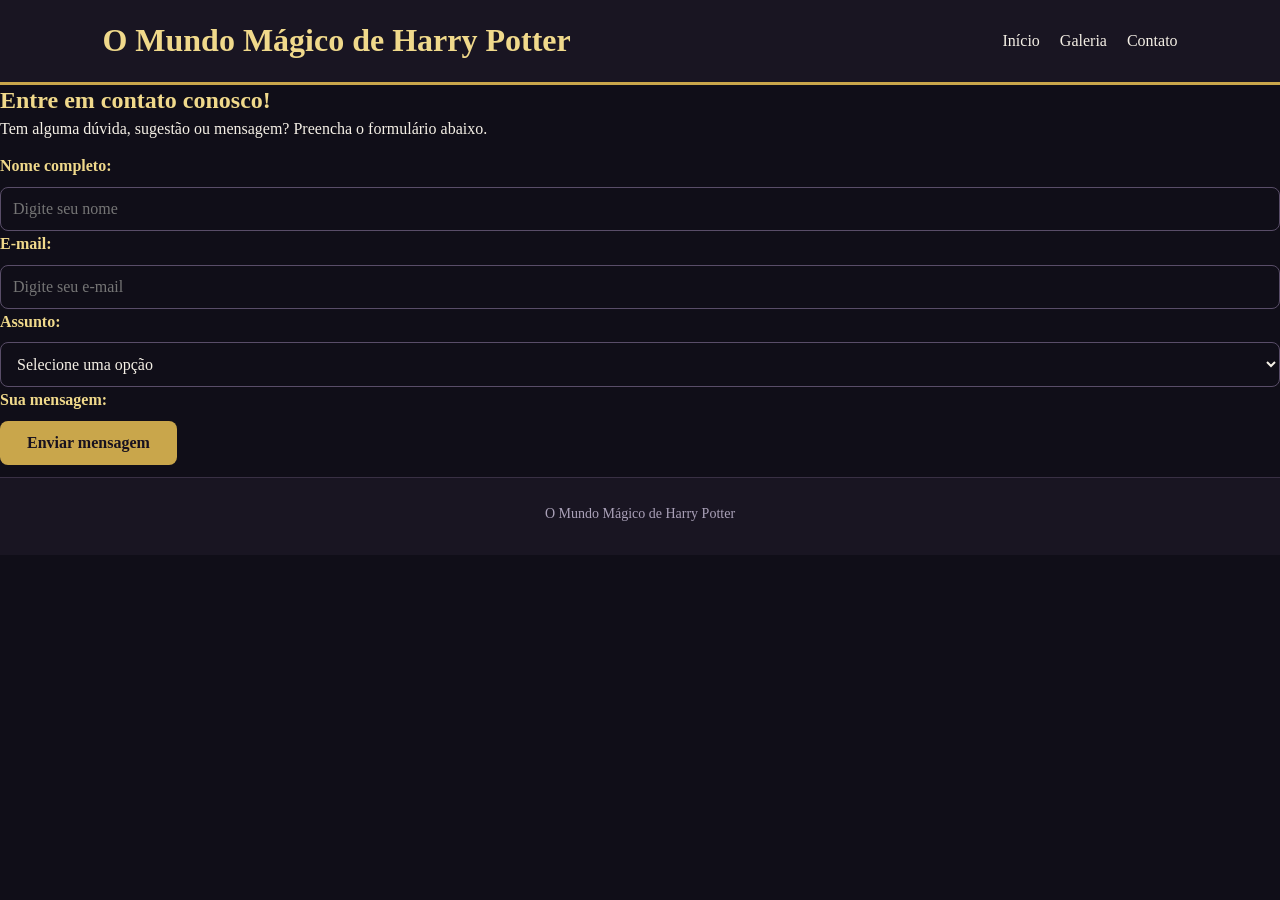
==== commit c8ac56d8: "Update formulário.html" ====
--- a/formulário.html
+++ b/formulário.html
@@ -1,57 +1,55 @@
-
 <!DOCTYPE html>
 <html lang="pt-br">
 <head>
     <meta charset="UTF-8">
     <meta name="viewport" content="width=device-width, initial-scale=1.0">
-    <title>Formulário - Harry Potter</title>
+    <title>Contato | Harry Potter</title>
     <link rel="stylesheet" href="style.css">
 </head>
 <body>
 
     <header>
         <h1>O Mundo Mágico de Harry Potter</h1>
+
         <nav>
             <a href="index.html">Início</a>
             <a href="galeria.html">Galeria</a>
-            <a href="formulario.html">Formulário</a>
+            <a href="formulario.html">Contato</a>
         </nav>
     </header>
 
     <main>
-        <h2>Faça parte do mundo mágico!</h2>
-        <p>Responda às perguntas sobre Harry Potter.</p>
+        <h2>Entre em contato conosco!</h2>
+        <p>Tem alguma dúvida, sugestão ou mensagem?
+           Preencha o formulário abaixo.</p>
 
-        <form action="https://formsubmit.co/" method="POST">
+        <form id="formContato">
 
-            <label for="nome">Seu nome:</label>
+            <label for="nome">Nome completo:</label>
             <input type="text" id="nome" name="nome"
                    placeholder="Digite seu nome" required>
 
-            <label for="casa">Qual é sua casa de Hogwarts?</label>
-            <select id="casa" name="casa" required>
-                <option value="">Escolha sua casa</option>
-                <option value="Grifinória">Grifinória</option>
-                <option value="Sonserina">Sonserina</option>
-                <option value="Corvinal">Corvinal</option>
-                <option value="Lufa-Lufa">Lufa-Lufa</option>
+            <label for="email">E-mail:</label>
+            <input type="email" id="email" name="email"
+                   placeholder="Digite seu e-mail" required>
+
+            <label for="assunto">Assunto:</label>
+            <select id="assunto" name="assunto" required>
+                <option value="">Selecione uma opção</option>
+                <option value="Dúvida">Dúvida</option>
+                <option value="Sugestão">Sugestão</option>
+                <option value="Elogio">Elogio</option>
+                <option value="Outro">Outro</option>
             </select>
 
-            <label for="filme">Qual é seu filme favorito?</label>
-            <input type="text" id="filme" name="filme"
-                   placeholder="Digite o nome do filme" required>
-
-            <label for="personagem">Quem é seu personagem favorito?</label>
-            <input type="text" id="personagem" name="personagem"
-                   placeholder="Digite o personagem" required>
-
-            <label for="opiniao">O que você mais gosta na saga?</label>
-            <textarea id="opiniao" name="opiniao"
-                      rows="5" placeholder="Escreva sua resposta..."
+            <label for="mensagem">Sua mensagem:</label>
+            <textarea id="mensagem" name="mensagem"
+                      rows="6" placeholder="Escreva sua mensagem..."
                       required></textarea>
 
-            <button type="submit">Enviar respostas</button>
+            <button type="submit">Enviar mensagem</button>
 
+            <p id="retorno"></p>
         </form>
     </main>
 
@@ -59,5 +57,17 @@
         <p>O Mundo Mágico de Harry Potter</p>
     </footer>
 
+    <script>
+        document.getElementById("formContato")
+            .addEventListener("submit", function(event) {
+                event.preventDefault();
+
+                document.getElementById("retorno").textContent =
+                    "Formulário preenchido com sucesso!";
+
+                this.reset();
+            });
+    </script>
+
 </body>
 </html>
